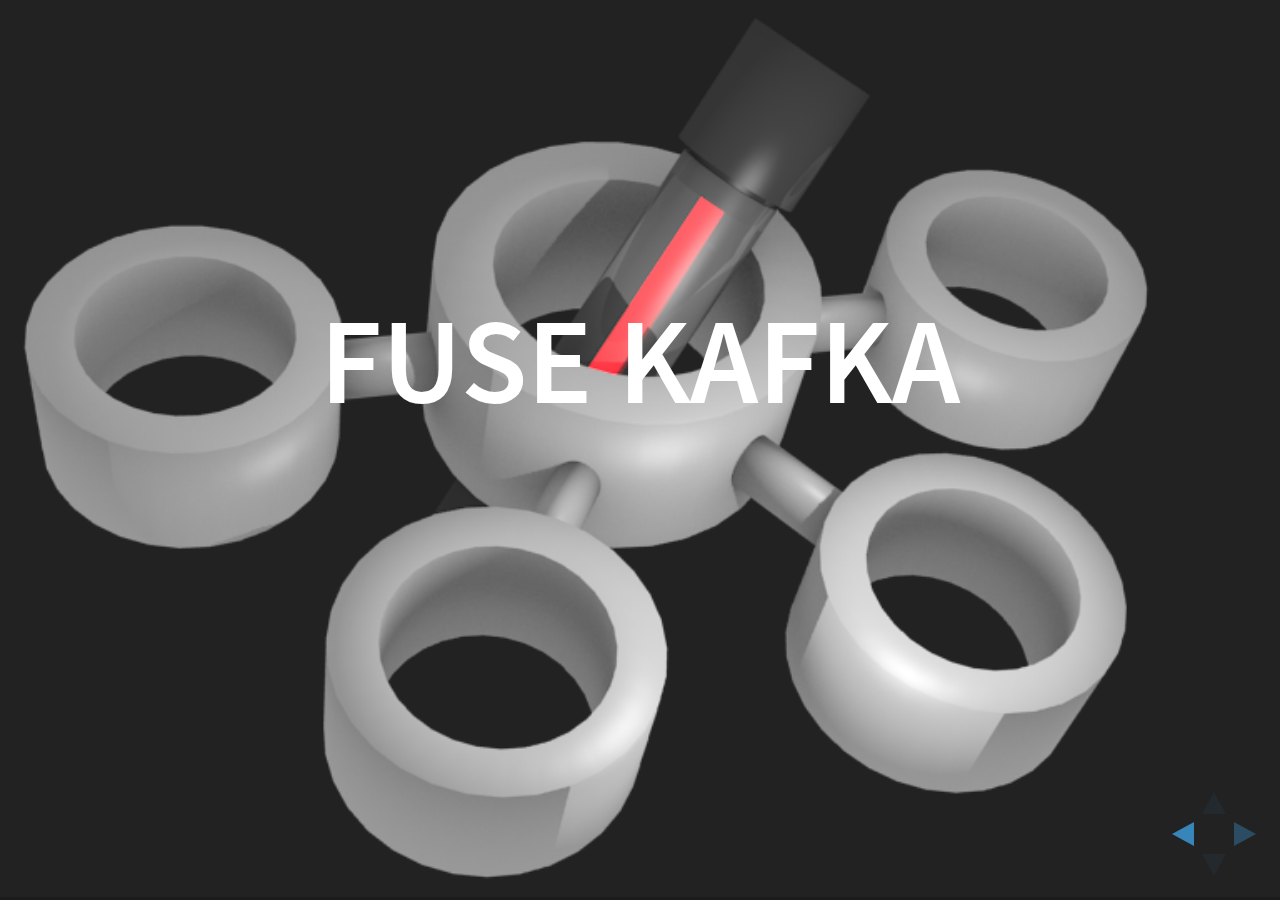
==== index.html @ 5600f244 "fixing stuf" ====
<!doctype html>
<html lang="en">
	<head>
		<meta charset="utf-8">
		<title>fuse_kafka</title>
		<link rel="stylesheet"
        href="css/reveal.css">
        <link rel="stylesheet" id="theme"
        href="css/theme/black.css">
        <link rel="stylesheet"
        href="lib/css/zenburn.css">
        <script>
var link = document.createElement( 'link' );
link.rel = 'stylesheet';
link.type = 'text/css';
link.href = window.location.search.match( /print-pdf/gi ) ? 'css/print/pdf.css' : 'css/print/paper.css';
document.getElementsByTagName( 'head' )[0].appendChild( link );
        </script>
        <style>
.snapshot {
}
.rounded {
    border-radius: 50px;
}
#xml_delimiter {
    color: blue;
}
#xml_name {
    color: orange;
}
#xml_parameter {
    color: green;
}
#xml_value {
    color: red;
}
.noborder {
    border: 0;
}
.lined_paper {
    background-color: #ffffff; 
    color: #444444;
    background-image: 
    linear-gradient(90deg, transparent 79px, #abced4 79px, #abced4 81px, transparent 81px),
    linear-gradient(#eee .1em, transparent .1em);
    background-size: 100% 1.2em;
}
        </style>
	</head>
	<body>
		<div class="reveal">
			<div class="slides">
                <section data-background=fuse_kafka_logo.png>
                    <h1>Fuse Kafka</h1>
                    <div class=fragment>
                        <p>a logging agent</p>
                    </div>
                </section>
                <section>
                    <h2>Goal</h2>
                    <ul>
                        <li>centralize file based logs to kafka</li>
                        <li>logging system agnostic</li>
                    </ul>
                </section>
                <section>
                    <h2>FUSE</h2>
                    <iframe data-src=fuse.html#/driver_process
                        height=500 width=1200></iframe>
                </section>
                <section>
                    <h2>librdkafka</h2>
                    <br/>Gitter:<br/>
                    <a href=https://gitter.im/edenhill/librdkafka>
                        <img src=gitter_large.png height=300 width=1200 style=border:0;/>
                    </a>
                    <br/>
                    <a href=https://github.com/edenhill/librdkafka>Github</a>, <a href=https://github.com/edenhill/librdkafka/pull/269>Example of issue</a>
                </section>
                <section>
                    <h2>fabricate.py</h2>
                    <table>
                        <tr><td width=62%>
<pre><code data-trim>
#!/bin/env python
from fabricate import *
src = ['program', 'util']
def build():
  compile() and link()
def compile():
  for source in src:
    run('gcc', '-c', source+'.c')
def link():
  objects = [s+'.o' for s in src]
  run('gcc', '-o', 'program', objects)
def clean():
  autoclean()
main()
</code data-trim></pre>
</td><td>
    program.c<br/>
<pre><code data-trim>
int main()
{
  return util();
}
</code data-trim></pre>
    util.c<br/>
<pre><code data-trim>
int util()
{
  return 0;
}
</code data-trim></pre>
</td></tr>
<tr><td width=62%>
<pre><code data-trim>
➜ ./build.py
gcc -c program.c
gcc -c util.c
gcc -o program program.o util.o
</code data-trim></pre>
</td><td>
<pre><code data-trim>
➜ ./build.py clean
deleting program
deleting util.o
deleting program.o
deleting .deps
</code data-trim></pre>
</td></tr>
</table>
                </section>
                <section>
                    <h2>fuse_kafka.py (config parsing)</h2>
<pre><code data-trim>
variable=["value"] 
list=["a", "b", "c"]
hash={"key1": "val1", "key2": "val2"}
</code></pre>
becomes
<pre><code data-trim>
--variable value --list a b c --hash key1 value1 key2 value2
</code></pre>
                </section>
                <section>
                    <h2>fuse_kafka.py (init)</h2>
                    start fuse_kafka binary with parsed configuration
<pre><code data-trim>
➜  service fuse_kafka start
starting fuse_kafka on /tmp/fuse-kafka-test
➜  service fuse_kafka status
listening on /tmp/fuse-kafka-test
service is running
➜  service fuse_kafka stop  
fuse_kafka stoped
➜  service fuse_kafka restart
fuse_kafka stoped
starting fuse_kafka on /tmp/fuse-kafka-test
</code data-trim></pre>
                </section>
                <section data-transition="none">
                    <h2>fuse_kafka.py (reload)</h2>
                    <div style="text-align:left; line-height: 40px;height: 90%;">
                    fuse_kafka<br/>
                    │<br/>
                    ├─────────────── fuse_kafka /tmp/a <img src=spinner.gif style="border:0; width: 10px"><br/>
                    │<br/>
                    └─────────────── fuse_kafka /tmp/b <img src=spinner.gif style="border:0; width: 10px"><br/>
                    </div>
                </section>
                <section data-transition="none">
                    <h2>fuse_kafka.py (reload)</h2>
                    <div style="text-align:left; line-height: 40px; height: 90%;">
                    fuse_kafka<br/>
                    │<br/>
                    ├─────────────── fuse_kafka /tmp/a <br/>
                    │<br/>
                    └─────────────── <s>fuse_kafka /tmp/b</s><br/>
                    </div>
                </section>
                <section data-transition="none">
                    <h2>fuse_kafka.py (reload)</h2>
                    <div style="text-align:left; line-height: 40px; height: 90%;">
                    fuse_kafka<br/>
                    │<br/>
                    ├─────────────── fuse_kafka /tmp/a<br/>
                    │<br/>
                    ├─────────────── <s>fuse_kafka /tmp/b</s><br/>
                    │<br/>
                    └─────────────── fuse_kafka /tmp/c<br/>
                    </div>
                </section>
                <section>
                    <h2>zookeeper.c</h2>
<img src=zookeeper.c.svg style="border: 0;" width=50%/>
<pre><code data-trim>
➜ ./zookeeper-shell.sh $zookeeper_address
-> ls /brokers/ids
[0, 1]
-> get /brokers/ids/0
{"host":"42.42.42.42","port":9092, [...]}
</code data-trim></pre>
                </section>
<section>
                    <h2>server_list.c</h2>
<img src=TCP_leak.png width=50%/>
<pre><code data-trim>
+        if (brokers[0] != '\0' && k->rk != NULL &&
+                server_list_add_once(&(k->broker_list), brokers))
         {
             rd_kafka_brokers_add(k->rk, brokers);
</code data-trim></pre>
</section>
                <section>
                    <h2>output.c</h2>
                        1. initializes librdkafka producer<br/>
                        2. <br/> <img src=should_write_to_kafka.svg style="border: 0;" width=60%/><br/>
                        3. writes event: <pre><code data-trim>
{"path": "/tmp/fuse-kafka-test/blah", "pid": 0, "uid": 0,
 "gid": 0, "@message": "dGVzdAoA",
 "@timestamp": "2015-06-08T15:17:08.000+0000",
 "user": "root", "group": "root", "command": "dGVzdAoA",
 "@version": "0.1.5",
 "@fields": {"hostname": "test"}, "@tags": ["test"]}
                        </code data-trim></pre>
                </section>
                <section>
                    <h2>dynamic_configuration.c</h2>
                    <img src=reload.svg style="border: 0;" width=80%/>
<pre><code data-trim>
➜ cat /var/run/fuse_kafka.args 
--zookeepers 127.0.0.1:2181 --directories /tmp/fuse-kafka-test \
--topic logs --tags test --quota 500000 \
--input inotify --fields hostname test
</code data-trim></pre>
                </section>
                <section>
                    <h2>plugins/input</h2>
                    <img src=plugin.svg style="border: 0;" width=80%/><br/>
                    entry point:<br/>
<pre><code data-trim>
int input_setup(int argc, char** argv, void* conf)
</code data-trim></pre>
                    should call:<br/>
<pre><code data-trim>
void output_write(const char *path, const char *buf,
        size_t size, off_t offset)
</code data-trim></pre>
                </section>
                <section>
                    <h2>overlay.c</h2>
                    <img src=overlay.svg style="border: 0;" width=80%/><br/>
                    <table>
                        <tr>
                            <td>pros</td>
                            <td>cons</td>
                        </tr>
                        <tr>
                            <td>
                                <ul>
                                    <li>can disable write</li>
                                    <li>get writing process info</li>
                                </ul>
                            </td>
                            <td>
                                <ul>
                                    <li>VFS overhead: computing, 6 commutations</li>
                                    <li>must be absolutely stable</li>
                                    <li>lose FD on restart</li>
                                    <li>fork(): duplication or IPC</li>
                                </ul>
                            </td>
                        </tr>
                    </table>
                </section>
                <section>
                    <h2>inotify.c</h2>
                    <img src=inotify.svg style="border: 0;" width=80%/><br/>
                    <table>
                        <tr>
                            <td>pros</td>
                            <td>cons</td>
                        </tr>
                        <tr>
                            <td>
                                <ul>
                                    <li>low coupling</li>
                                    <li>do not limit FS access, only read</li>
                                    <li>can “slurp” events at once</li>
                                </ul>
                            </td>
                            <td>
                                <ul>
                                    <li>file read necessary</li>
                                    <li>no random/over writes but not necessary</li>
                                    <li>no disabling write but cleanup could be triggered</li>
                                </ul>
                            </td>
                        </tr>
                    </table>
                </section>
                <section>
                    <h2>write_tests.rb</h2>
<pre><code data-trim>
➜ ./build.py write_tests # run write_tests.rb with overlay and inotify
</code data-trim></pre>
<pre><code data-trim>
["a", "w", "w+", "a", "a+"].each do |mode|
    [true, false].each do |flush|
        write_files += [write_file + @n.to_s]
        File.open(write_files.last, mode) do |f|
            100.times do
                f.write "#{@n} "
                @n += 1
                f.flush if flush
            end
        end
    end
end
# generate a report file
</code data-trim></pre>
<pre><code data-trim>
➜ pr -m -t /tmp/write_tests.overlay /tmp/write_tests.inotify|head -1
duration: 3.369285642               duration: 3.104738855
</code data-trim></pre>
                </section>
                <section>
                    <h2>inotify and audit.log</h2>
<pre><code data-trim>
➜ cd /path/to/kafka/logs/logs-1
➜ echo $[$(strings *00000.log|wc -l)/3]
26205
➜ echo $[$(strings *00000.log|grep audit.log|wc -l)/3]
24753
➜ strings *00000.log|grep audit.log|\
    grep $(base64 <(echo fuse_kafka)|sed 's/...$//')|wc -l
19225
➜ grep audit.*log /etc/audit/audit.rules 
## Audit the audit logs.
-w /var/log/audit/ -k auditlog
</code data-trim></pre>
                    <a href=http://people.redhat.com/sgrubb/audit/>auditd</a> log system usage (FS access, cmds via kernel hooks)
<img src=auditd.svg width=700 style=border:0;/>
                </section>
                <section>
                    <h2>test.c and plugins/*/*_test.c</h2>
minunit
<pre><code data-trim>
#define mu_assert(message, test) \
    do { if (!(test)) return message; } while (0)
#define mu_run_test(test) do { char *message = test(); tests_run++; \
    if (message) return message; } while (0)
extern int tests_run;
</code data-trim></pre>
code coverage gcov and lcov (100% line)
                </section>
                <section>
                    <h2>fuse_kafka_test.py</h2>
                    <ul>
                        <li>using unittest library</li>
                        <li>tox to test multiple versions, based on virtualenv</li>
                    </ul>
                    <h3>tox.ini</h3>
<pre><code data-trim>
[tox]
skipsdist=True
envlist = py26,py27,py33,py34
[testenv]
commands=python src/fuse_kafka_test.py
</code data-trim></pre>
                </section>
                <section>
                    
                    <table>
                        <tr>
                            <th>
                                runs on
                            </th>
                            <th style="text-align: center;">
<h2>.travis.yml (CI)</h2>
                            </th>

                            <th>
                                outputs to
                            </th>
                        </tr>
                        <tr>
                            <td>
                                <br/>
                                <a href=https://travis-ci.org/yazgoo/fuse_kafka>
                                    <img src=travis_ci.png width=100% style="border: 0;"/>
                                </a>
                                <a href=https://app.shippable.com/projects/549439afd46935d5fbc0a9cf/builds/latest>
                                    <img src=shippable2.png width=100% style="border: 0;"/>
                                </a>
                            </td>
                            <td width=60%  style="padding: 0;">
                                <pre><code data-trim>
➜ # install prerequisites
➜ ./build.py # compile the project
➜ ./build.py test # unit tests
➜ tox # check multiple pythons
➜ sudo ./build.py install # 
➜ coveralls # => send coverage
➜ ./build.py doc 
➜ # commit doc to gh-pages branch
➜ # => container to 
➜ # gitter webhook
                                </code data-trim></pre>
                            </td>
                            <td style="padding: 0;">

                                <a href=https://coveralls.io/r/yazgoo/fuse_kafka>
                                    <img src=coverall.png width=100% style="border: 0;"/>
                                </a>
                                <a href=https://registry.hub.docker.com/u/yazgoo/fuse_kafka>
                                    <img src=dockerhub.svg width=100% style="border: 0;"/>
                                </a>
                                <a href=http://yazgoo.github.io/fuse_kafka/html/>
                                    <img src=github.gif width=40% style="border: 0;">
                                </a>
                                <a href=https://gitter.im/yazgoo/fuse_kafka?utm_source=badge&utm_medium=badge&utm_campaign=pr-badge&utm_content=badge>
                                    <img src=gitter.png width=80% style="border: 0;">
                                </a>
                            </td>
                        </tr>
                    </table>
                </section>
                <section>
                    <h2>mininet</h2>
                    is a network emulator
                    <div style="border:3px solid white;border-radius:15px;">
                        Based on
                        <ul>
                            <li>
                            linux network namespaces, processes have separate:
                            <ul>
                                <li>network interfaces</li>
                                <li>routing tables</li>
                                <li>ARP tables</li>
                            </ul>
                            </li>
                            <li>Openflow for virtual switches</li>
                            <li>virtual ethernet (veth)</li>
                        </ul>
                    </div>
                    <div style="margin: 10px; border:6px solid #555555;border-radius:15px; border-top: 0; border-bottom: 0;">
                        not a process namespace, chroot, jail, virtualization, specific FS</br>
                        up to 4096 virtual hosts!
                    <div>
                </section>
                <section>
                    <img src=mininet.svg style=border-radius:15px;/>
                    <ol>
                        <li>basic: write, retrive</li>
                        <li>shutting down {kafka,zk}: rebounce, write, retrieve</li>
                        <li>cutting kafka: write, h1 down, !retrieve, h1 up, retrieve</li>
                        <li>cutting zk: write, h2 down, retrieve - fk, cons already init</li>
                        <li>cutting kafka periodically: h1 down, h1 up, write, consume</li>
                    </ol>
                </section>
                <section>
                    Bench:
                    <iframe data-src=http://htmlpreview.github.io/?https://raw.githubusercontent.com/yazgoo/fuse_kafka/master/benchs/benchmarks.html#5
                        height=650 width=1200></iframe>
                </section>
                <section>
                    <h2>linux packaging (OBS)</h2>
                    <a href=https://build.opensuse.org/project/show/home:yazgoo>
                        <img src=obs.png style=border:0;/>
                    </a>
                    <br/>
                    <iframe
                        src=http://download.opensuse.org/repositories/home:/yazgoo/CentOS-6/x86_64/
                        width=1200
                        height=300
                        ></iframe>
                    <br/>
                    <img src=RHEL.png style=border:0;/>
                    <img src=fedora.png style=border:0;/>
                    <img src=centos.png style=border:0;/>
                </section>
                <section>
                    <div  class=lined_paper style="padding-left: 80px;">
                        <h2 style="color: #444444;">todo</h2>
                        <ul>
                            <li>packaging fuse_kafka (at least for CentOS) without OBS</li>
                            <li>100% branch coverage in C</li>
                            <li>windows equivalent to inotify</li>
                            <li>output plugins</li>
                            <li>logstash compatibility via mruby</li>
                        </ul>
                    </div>
                </section>
                <section>
                    <a href=https://github.com/yazgoo/fuse_kafka/blob/master/README.md>
                        <img src=readme.md.png style="border:0;"/>
                    </a>
                </section>
                <section data-background=>
                    <h2>Thanks</h2>
                    <img src=https://pbs.twimg.com/media/ByVHvqHIcAIvQqi.png:large style=border:0;/>
                    <a href=https://github.com/yazgoo>https://github.com/yazgoo</a>
                </section>
			</div>
		</div>
        <script src="js/head.min.js">
        </script>
		<script src="js/reveal.js">
        </script>
		<script>
Reveal.initialize({
controls: true,
loop: true,
transition: 'convex',
margin: 0,
dependencies: [
        { src: 'plugin/highlight/highlight.js', async: true, callback:
        function() { hljs.initHighlightingOnLoad(); } },
        { src: 'plugin/image_zoom/image_zoom.js', async: true }],
});
        </script>
	</body>
</html>
---- css/reveal.css ----
/*!
 * reveal.js
 * http://lab.hakim.se/reveal-js
 * MIT licensed
 *
 * Copyright (C) 2015 Hakim El Hattab, http://hakim.se
 */
/*********************************************
 * RESET STYLES
 *********************************************/
html, body, .reveal div, .reveal span, .reveal applet, .reveal object, .reveal iframe, .reveal h1, .reveal h2, .reveal h3, .reveal h4, .reveal h5, .reveal h6, .reveal p, .reveal blockquote, .reveal pre, .reveal a, .reveal abbr, .reveal acronym, .reveal address, .reveal big, .reveal cite, .reveal code, .reveal del, .reveal dfn, .reveal em, .reveal img, .reveal ins, .reveal kbd, .reveal q, .reveal s, .reveal samp, .reveal small, .reveal strike, .reveal strong, .reveal sub, .reveal sup, .reveal tt, .reveal var, .reveal b, .reveal u, .reveal center, .reveal dl, .reveal dt, .reveal dd, .reveal ol, .reveal ul, .reveal li, .reveal fieldset, .reveal form, .reveal label, .reveal legend, .reveal table, .reveal caption, .reveal tbody, .reveal tfoot, .reveal thead, .reveal tr, .reveal th, .reveal td, .reveal article, .reveal aside, .reveal canvas, .reveal details, .reveal embed, .reveal figure, .reveal figcaption, .reveal footer, .reveal header, .reveal hgroup, .reveal menu, .reveal nav, .reveal output, .reveal ruby, .reveal section, .reveal summary, .reveal time, .reveal mark, .reveal audio, video {
  margin: 0;
  padding: 0;
  border: 0;
  font-size: 100%;
  font: inherit;
  vertical-align: baseline; }

.reveal article, .reveal aside, .reveal details, .reveal figcaption, .reveal figure, .reveal footer, .reveal header, .reveal hgroup, .reveal menu, .reveal nav, .reveal section {
  display: block; }

/*********************************************
 * GLOBAL STYLES
 *********************************************/
html, body {
  width: 100%;
  height: 100%;
  overflow: hidden; }

body {
  position: relative;
  line-height: 1;
  background-color: #fff;
  color: #000; }

::-moz-selection {
  background: #FF5E99;
  color: #fff;
  text-shadow: none; }

::selection {
  background: #FF5E99;
  color: #fff;
  text-shadow: none; }

/*********************************************
 * VIEW FRAGMENTS
 *********************************************/
.reveal .slides section .fragment {
  opacity: 0;
  visibility: hidden;
  -webkit-transition: all 0.2s ease;
          transition: all 0.2s ease; }
  .reveal .slides section .fragment.visible {
    opacity: 1;
    visibility: visible; }

.reveal .slides section .fragment.grow {
  opacity: 1;
  visibility: visible; }
  .reveal .slides section .fragment.grow.visible {
    -webkit-transform: scale(1.3);
        -ms-transform: scale(1.3);
            transform: scale(1.3); }

.reveal .slides section .fragment.shrink {
  opacity: 1;
  visibility: visible; }
  .reveal .slides section .fragment.shrink.visible {
    -webkit-transform: scale(0.7);
        -ms-transform: scale(0.7);
            transform: scale(0.7); }

.reveal .slides section .fragment.zoom-in {
  -webkit-transform: scale(0.1);
      -ms-transform: scale(0.1);
          transform: scale(0.1); }
  .reveal .slides section .fragment.zoom-in.visible {
    -webkit-transform: scale(1);
        -ms-transform: scale(1);
            transform: scale(1); }

.reveal .slides section .fragment.roll-in {
  -webkit-transform: rotateX(90deg);
          transform: rotateX(90deg); }
  .reveal .slides section .fragment.roll-in.visible {
    -webkit-transform: rotateX(0);
            transform: rotateX(0); }

.reveal .slides section .fragment.fade-out {
  opacity: 1;
  visibility: visible; }
  .reveal .slides section .fragment.fade-out.visible {
    opacity: 0;
    visibility: hidden; }

.reveal .slides section .fragment.semi-fade-out {
  opacity: 1;
  visibility: visible; }
  .reveal .slides section .fragment.semi-fade-out.visible {
    opacity: 0.5;
    visibility: visible; }

.reveal .slides section .fragment.strike {
  opacity: 1; }
  .reveal .slides section .fragment.strike.visible {
    text-decoration: line-through; }

.reveal .slides section .fragment.current-visible {
  opacity: 0;
  visibility: hidden; }
  .reveal .slides section .fragment.current-visible.current-fragment {
    opacity: 1;
    visibility: visible; }

.reveal .slides section .fragment.highlight-red, .reveal .slides section .fragment.highlight-current-red, .reveal .slides section .fragment.highlight-green, .reveal .slides section .fragment.highlight-current-green, .reveal .slides section .fragment.highlight-blue, .reveal .slides section .fragment.highlight-current-blue {
  opacity: 1;
  visibility: visible; }

.reveal .slides section .fragment.highlight-red.visible {
  color: #ff2c2d; }

.reveal .slides section .fragment.highlight-green.visible {
  color: #17ff2e; }

.reveal .slides section .fragment.highlight-blue.visible {
  color: #1b91ff; }

.reveal .slides section .fragment.highlight-current-red.current-fragment {
  color: #ff2c2d; }

.reveal .slides section .fragment.highlight-current-green.current-fragment {
  color: #17ff2e; }

.reveal .slides section .fragment.highlight-current-blue.current-fragment {
  color: #1b91ff; }

/*********************************************
 * DEFAULT ELEMENT STYLES
 *********************************************/
/* Fixes issue in Chrome where italic fonts did not appear when printing to PDF */
.reveal:after {
  content: '';
  font-style: italic; }

.reveal iframe {
  z-index: 1; }

/** Prevents layering issues in certain browser/transition combinations */
.reveal a {
  position: relative; }

.reveal .stretch {
  max-width: none;
  max-height: none; }

.reveal pre.stretch code {
  height: 100%;
  max-height: 100%;
  -moz-box-sizing: border-box;
       box-sizing: border-box; }

/*********************************************
 * CONTROLS
 *********************************************/
.reveal .controls {
  display: none;
  position: fixed;
  width: 110px;
  height: 110px;
  z-index: 30;
  right: 10px;
  bottom: 10px;
  -webkit-user-select: none; }

.reveal .controls div {
  position: absolute;
  opacity: 0.05;
  width: 0;
  height: 0;
  border: 12px solid transparent;
  -webkit-transform: scale(0.9999);
      -ms-transform: scale(0.9999);
          transform: scale(0.9999);
  -webkit-transition: all 0.2s ease;
          transition: all 0.2s ease;
  -webkit-tap-highlight-color: rgba(0, 0, 0, 0); }

.reveal .controls div.enabled {
  opacity: 0.7;
  cursor: pointer; }

.reveal .controls div.enabled:active {
  margin-top: 1px; }

.reveal .controls div.navigate-left {
  top: 42px;
  border-right-width: 22px;
  border-right-color: #000; }

.reveal .controls div.navigate-left.fragmented {
  opacity: 0.3; }

.reveal .controls div.navigate-right {
  left: 74px;
  top: 42px;
  border-left-width: 22px;
  border-left-color: #000; }

.reveal .controls div.navigate-right.fragmented {
  opacity: 0.3; }

.reveal .controls div.navigate-up {
  left: 42px;
  border-bottom-width: 22px;
  border-bottom-color: #000; }

.reveal .controls div.navigate-up.fragmented {
  opacity: 0.3; }

.reveal .controls div.navigate-down {
  left: 42px;
  top: 74px;
  border-top-width: 22px;
  border-top-color: #000; }

.reveal .controls div.navigate-down.fragmented {
  opacity: 0.3; }

/*********************************************
 * PROGRESS BAR
 *********************************************/
.reveal .progress {
  position: fixed;
  display: none;
  height: 3px;
  width: 100%;
  bottom: 0;
  left: 0;
  z-index: 10;
  background-color: rgba(0, 0, 0, 0.2); }

.reveal .progress:after {
  content: '';
  display: block;
  position: absolute;
  height: 20px;
  width: 100%;
  top: -20px; }

.reveal .progress span {
  display: block;
  height: 100%;
  width: 0px;
  background-color: #000;
  -webkit-transition: width 800ms cubic-bezier(0.26, 0.86, 0.44, 0.985);
          transition: width 800ms cubic-bezier(0.26, 0.86, 0.44, 0.985); }

/*********************************************
 * SLIDE NUMBER
 *********************************************/
.reveal .slide-number {
  position: fixed;
  display: block;
  right: 15px;
  bottom: 15px;
  opacity: 0.5;
  z-index: 31;
  font-size: 12px; }

/*********************************************
 * SLIDES
 *********************************************/
.reveal {
  position: relative;
  width: 100%;
  height: 100%;
  -ms-touch-action: none;
      touch-action: none; }

.reveal .slides {
  position: absolute;
  width: 100%;
  height: 100%;
  top: 0;
  right: 0;
  bottom: 0;
  left: 0;
  margin: auto;
  overflow: visible;
  z-index: 1;
  text-align: center;
  -webkit-perspective: 600px;
          perspective: 600px;
  -webkit-perspective-origin: 50% 40%;
          perspective-origin: 50% 40%; }

.reveal .slides > section {
  -ms-perspective: 600px; }

.reveal .slides > section, .reveal .slides > section > section {
  display: none;
  position: absolute;
  width: 100%;
  padding: 20px 0px;
  z-index: 10;
  -webkit-transform-style: preserve-3d;
          transform-style: preserve-3d;
  -webkit-transition: -webkit-transform-origin 800ms cubic-bezier(0.26, 0.86, 0.44, 0.985), -webkit-transform 800ms cubic-bezier(0.26, 0.86, 0.44, 0.985), visibility 800ms cubic-bezier(0.26, 0.86, 0.44, 0.985), opacity 800ms cubic-bezier(0.26, 0.86, 0.44, 0.985);
          transition: -ms-transform-origin 800ms cubic-bezier(0.26, 0.86, 0.44, 0.985), transform 800ms cubic-bezier(0.26, 0.86, 0.44, 0.985), visibility 800ms cubic-bezier(0.26, 0.86, 0.44, 0.985), opacity 800ms cubic-bezier(0.26, 0.86, 0.44, 0.985);
          transition: transform-origin 800ms cubic-bezier(0.26, 0.86, 0.44, 0.985), transform 800ms cubic-bezier(0.26, 0.86, 0.44, 0.985), visibility 800ms cubic-bezier(0.26, 0.86, 0.44, 0.985), opacity 800ms cubic-bezier(0.26, 0.86, 0.44, 0.985); }

/* Global transition speed settings */
.reveal[data-transition-speed="fast"] .slides section {
  -webkit-transition-duration: 400ms;
          transition-duration: 400ms; }

.reveal[data-transition-speed="slow"] .slides section {
  -webkit-transition-duration: 1200ms;
          transition-duration: 1200ms; }

/* Slide-specific transition speed overrides */
.reveal .slides section[data-transition-speed="fast"] {
  -webkit-transition-duration: 400ms;
          transition-duration: 400ms; }

.reveal .slides section[data-transition-speed="slow"] {
  -webkit-transition-duration: 1200ms;
          transition-duration: 1200ms; }

.reveal .slides > section.stack {
  padding-top: 0;
  padding-bottom: 0; }

.reveal .slides > section.present, .reveal .slides > section > section.present {
  display: block;
  z-index: 11;
  opacity: 1; }

.reveal.center, .reveal.center .slides, .reveal.center .slides section {
  min-height: 0 !important; }

/* Don't allow interaction with invisible slides */
.reveal .slides > section.future, .reveal .slides > section > section.future, .reveal .slides > section.past, .reveal .slides > section > section.past {
  pointer-events: none; }

.reveal.overview .slides > section, .reveal.overview .slides > section > section {
  pointer-events: auto; }

.reveal .slides > section.past, .reveal .slides > section.future, .reveal .slides > section > section.past, .reveal .slides > section > section.future {
  opacity: 0; }

/*********************************************
 * SLIDE TRANSITION
 * Aliased 'linear' for backwards compatibility
 *********************************************/
.reveal.slide section, .reveal.linear section {
  -webkit-backface-visibility: hidden;
          backface-visibility: hidden; }

.reveal .slides > section[data-transition=slide].past, .reveal.slide .slides > section:not([data-transition]).past, .reveal .slides > section[data-transition=linear].past, .reveal.linear .slides > section:not([data-transition]).past {
  -webkit-transform: translate(-150%, 0);
      -ms-transform: translate(-150%, 0);
          transform: translate(-150%, 0); }

.reveal .slides > section[data-transition=slide].future, .reveal.slide .slides > section:not([data-transition]).future, .reveal .slides > section[data-transition=linear].future, .reveal.linear .slides > section:not([data-transition]).future {
  -webkit-transform: translate(150%, 0);
      -ms-transform: translate(150%, 0);
          transform: translate(150%, 0); }

.reveal .slides > section > section[data-transition=slide].past, .reveal.slide .slides > section > section:not([data-transition]).past, .reveal .slides > section > section[data-transition=linear].past, .reveal.linear .slides > section > section:not([data-transition]).past {
  -webkit-transform: translate(0, -150%);
      -ms-transform: translate(0, -150%);
          transform: translate(0, -150%); }

.reveal .slides > section > section[data-transition=slide].future, .reveal.slide .slides > section > section:not([data-transition]).future, .reveal .slides > section > section[data-transition=linear].future, .reveal.linear .slides > section > section:not([data-transition]).future {
  -webkit-transform: translate(0, 150%);
      -ms-transform: translate(0, 150%);
          transform: translate(0, 150%); }

/*********************************************
 * CONVEX TRANSITION
 * Aliased 'default' for backwards compatibility
 *********************************************/
.reveal .slides > section[data-transition=default].past, .reveal.default .slides > section:not([data-transition]).past, .reveal .slides > section[data-transition=convex].past, .reveal.convex .slides > section:not([data-transition]).past {
  -webkit-transform: translate3d(-100%, 0, 0) rotateY(-90deg) translate3d(-100%, 0, 0);
          transform: translate3d(-100%, 0, 0) rotateY(-90deg) translate3d(-100%, 0, 0); }

.reveal .slides > section[data-transition=default].future, .reveal.default .slides > section:not([data-transition]).future, .reveal .slides > section[data-transition=convex].future, .reveal.convex .slides > section:not([data-transition]).future {
  -webkit-transform: translate3d(100%, 0, 0) rotateY(90deg) translate3d(100%, 0, 0);
          transform: translate3d(100%, 0, 0) rotateY(90deg) translate3d(100%, 0, 0); }

.reveal .slides > section > section[data-transition=default].past, .reveal.default .slides > section > section:not([data-transition]).past, .reveal .slides > section > section[data-transition=convex].past, .reveal.convex .slides > section > section:not([data-transition]).past {
  -webkit-transform: translate3d(0, -300px, 0) rotateX(70deg) translate3d(0, -300px, 0);
          transform: translate3d(0, -300px, 0) rotateX(70deg) translate3d(0, -300px, 0); }

.reveal .slides > section > section[data-transition=default].future, .reveal.default .slides > section > section:not([data-transition]).future, .reveal .slides > section > section[data-transition=convex].future, .reveal.convex .slides > section > section:not([data-transition]).future {
  -webkit-transform: translate3d(0, 300px, 0) rotateX(-70deg) translate3d(0, 300px, 0);
          transform: translate3d(0, 300px, 0) rotateX(-70deg) translate3d(0, 300px, 0); }

/*********************************************
 * CONCAVE TRANSITION
 *********************************************/
.reveal .slides > section[data-transition=concave].past, .reveal.concave .slides > section:not([data-transition]).past {
  -webkit-transform: translate3d(-100%, 0, 0) rotateY(90deg) translate3d(-100%, 0, 0);
          transform: translate3d(-100%, 0, 0) rotateY(90deg) translate3d(-100%, 0, 0); }

.reveal .slides > section[data-transition=concave].future, .reveal.concave .slides > section:not([data-transition]).future {
  -webkit-transform: translate3d(100%, 0, 0) rotateY(-90deg) translate3d(100%, 0, 0);
          transform: translate3d(100%, 0, 0) rotateY(-90deg) translate3d(100%, 0, 0); }

.reveal .slides > section > section[data-transition=concave].past, .reveal.concave .slides > section > section:not([data-transition]).past {
  -webkit-transform: translate3d(0, -80%, 0) rotateX(-70deg) translate3d(0, -80%, 0);
          transform: translate3d(0, -80%, 0) rotateX(-70deg) translate3d(0, -80%, 0); }

.reveal .slides > section > section[data-transition=concave].future, .reveal.concave .slides > section > section:not([data-transition]).future {
  -webkit-transform: translate3d(0, 80%, 0) rotateX(70deg) translate3d(0, 80%, 0);
          transform: translate3d(0, 80%, 0) rotateX(70deg) translate3d(0, 80%, 0); }

/*********************************************
 * ZOOM TRANSITION
 *********************************************/
.reveal .slides > section[data-transition=zoom], .reveal.zoom .slides > section:not([data-transition]) {
  -webkit-transition-timing-function: ease;
          transition-timing-function: ease; }

.reveal .slides > section[data-transition=zoom].past, .reveal.zoom .slides > section:not([data-transition]).past {
  visibility: hidden;
  -webkit-transform: scale(16);
      -ms-transform: scale(16);
          transform: scale(16); }

.reveal .slides > section[data-transition=zoom].future, .reveal.zoom .slides > section:not([data-transition]).future {
  visibility: hidden;
  -webkit-transform: scale(0.2);
      -ms-transform: scale(0.2);
          transform: scale(0.2); }

.reveal .slides > section > section[data-transition=zoom].past, .reveal.zoom .slides > section > section:not([data-transition]).past {
  -webkit-transform: translate(0, -150%);
      -ms-transform: translate(0, -150%);
          transform: translate(0, -150%); }

.reveal .slides > section > section[data-transition=zoom].future, .reveal.zoom .slides > section > section:not([data-transition]).future {
  -webkit-transform: translate(0, 150%);
      -ms-transform: translate(0, 150%);
          transform: translate(0, 150%); }

/*********************************************
 * CUBE TRANSITION
 *********************************************/
.reveal.cube .slides {
  -webkit-perspective: 1300px;
          perspective: 1300px; }

.reveal.cube .slides section {
  padding: 30px;
  min-height: 700px;
  -webkit-backface-visibility: hidden;
          backface-visibility: hidden;
  -moz-box-sizing: border-box;
       box-sizing: border-box; }

.reveal.center.cube .slides section {
  min-height: 0; }

.reveal.cube .slides section:not(.stack):before {
  content: '';
  position: absolute;
  display: block;
  width: 100%;
  height: 100%;
  left: 0;
  top: 0;
  background: rgba(0, 0, 0, 0.1);
  border-radius: 4px;
  -webkit-transform: translateZ(-20px);
          transform: translateZ(-20px); }

.reveal.cube .slides section:not(.stack):after {
  content: '';
  position: absolute;
  display: block;
  width: 90%;
  height: 30px;
  left: 5%;
  bottom: 0;
  background: none;
  z-index: 1;
  border-radius: 4px;
  box-shadow: 0px 95px 25px rgba(0, 0, 0, 0.2);
  -webkit-transform: translateZ(-90px) rotateX(65deg);
          transform: translateZ(-90px) rotateX(65deg); }

.reveal.cube .slides > section.stack {
  padding: 0;
  background: none; }

.reveal.cube .slides > section.past {
  -webkit-transform-origin: 100% 0%;
      -ms-transform-origin: 100% 0%;
          transform-origin: 100% 0%;
  -webkit-transform: translate3d(-100%, 0, 0) rotateY(-90deg);
          transform: translate3d(-100%, 0, 0) rotateY(-90deg); }

.reveal.cube .slides > section.future {
  -webkit-transform-origin: 0% 0%;
      -ms-transform-origin: 0% 0%;
          transform-origin: 0% 0%;
  -webkit-transform: translate3d(100%, 0, 0) rotateY(90deg);
          transform: translate3d(100%, 0, 0) rotateY(90deg); }

.reveal.cube .slides > section > section.past {
  -webkit-transform-origin: 0% 100%;
      -ms-transform-origin: 0% 100%;
          transform-origin: 0% 100%;
  -webkit-transform: translate3d(0, -100%, 0) rotateX(90deg);
          transform: translate3d(0, -100%, 0) rotateX(90deg); }

.reveal.cube .slides > section > section.future {
  -webkit-transform-origin: 0% 0%;
      -ms-transform-origin: 0% 0%;
          transform-origin: 0% 0%;
  -webkit-transform: translate3d(0, 100%, 0) rotateX(-90deg);
          transform: translate3d(0, 100%, 0) rotateX(-90deg); }

/*********************************************
 * PAGE TRANSITION
 *********************************************/
.reveal.page .slides {
  -webkit-perspective-origin: 0% 50%;
          perspective-origin: 0% 50%;
  -webkit-perspective: 3000px;
          perspective: 3000px; }

.reveal.page .slides section {
  padding: 30px;
  min-height: 700px;
  -moz-box-sizing: border-box;
       box-sizing: border-box; }

.reveal.page .slides section.past {
  z-index: 12; }

.reveal.page .slides section:not(.stack):before {
  content: '';
  position: absolute;
  display: block;
  width: 100%;
  height: 100%;
  left: 0;
  top: 0;
  background: rgba(0, 0, 0, 0.1);
  -webkit-transform: translateZ(-20px);
          transform: translateZ(-20px); }

.reveal.page .slides section:not(.stack):after {
  content: '';
  position: absolute;
  display: block;
  width: 90%;
  height: 30px;
  left: 5%;
  bottom: 0;
  background: none;
  z-index: 1;
  border-radius: 4px;
  box-shadow: 0px 95px 25px rgba(0, 0, 0, 0.2);
  -webkit-transform: translateZ(-90px) rotateX(65deg); }

.reveal.page .slides > section.stack {
  padding: 0;
  background: none; }

.reveal.page .slides > section.past {
  -webkit-transform-origin: 0% 0%;
      -ms-transform-origin: 0% 0%;
          transform-origin: 0% 0%;
  -webkit-transform: translate3d(-40%, 0, 0) rotateY(-80deg);
          transform: translate3d(-40%, 0, 0) rotateY(-80deg); }

.reveal.page .slides > section.future {
  -webkit-transform-origin: 100% 0%;
      -ms-transform-origin: 100% 0%;
          transform-origin: 100% 0%;
  -webkit-transform: translate3d(0, 0, 0);
          transform: translate3d(0, 0, 0); }

.reveal.page .slides > section > section.past {
  -webkit-transform-origin: 0% 0%;
      -ms-transform-origin: 0% 0%;
          transform-origin: 0% 0%;
  -webkit-transform: translate3d(0, -40%, 0) rotateX(80deg);
          transform: translate3d(0, -40%, 0) rotateX(80deg); }

.reveal.page .slides > section > section.future {
  -webkit-transform-origin: 0% 100%;
      -ms-transform-origin: 0% 100%;
          transform-origin: 0% 100%;
  -webkit-transform: translate3d(0, 0, 0);
          transform: translate3d(0, 0, 0); }

/*********************************************
 * FADE TRANSITION
 *********************************************/
.reveal .slides section[data-transition=fade], .reveal.fade .slides section:not([data-transition]), .reveal.fade .slides > section > section:not([data-transition]) {
  -webkit-transform: none;
      -ms-transform: none;
          transform: none;
  -webkit-transition: opacity 0.5s;
          transition: opacity 0.5s; }

.reveal.fade.overview .slides section, .reveal.fade.overview .slides > section > section {
  -webkit-transition: none;
          transition: none; }

/*********************************************
 * NO TRANSITION
 *********************************************/
.reveal .slides section[data-transition=none], .reveal.none .slides section:not([data-transition]) {
  -webkit-transform: none;
      -ms-transform: none;
          transform: none;
  -webkit-transition: none;
          transition: none; }

/*********************************************
 * OVERVIEW
 *********************************************/
.reveal.overview .slides {
  -webkit-perspective-origin: 50% 50%;
          perspective-origin: 50% 50%;
  -webkit-perspective: 700px;
          perspective: 700px; }

.reveal.overview .slides section {
  height: 700px;
  overflow: hidden;
  opacity: 1 !important;
  visibility: visible !important;
  cursor: pointer;
  background: rgba(0, 0, 0, 0.1);
  -moz-box-sizing: border-box;
       box-sizing: border-box; }

.reveal.overview .slides section, .reveal.overview-deactivating .slides section {
  -webkit-transition: none !important;
          transition: none !important; }

.reveal.overview .slides section .fragment {
  opacity: 1; }

.reveal.overview .slides section:after, .reveal.overview .slides section:before {
  display: none !important; }

.reveal.overview .slides section > section {
  opacity: 1;
  cursor: pointer; }

.reveal.overview .slides section:hover {
  background: rgba(0, 0, 0, 0.3); }

.reveal.overview .slides section.present {
  background: rgba(0, 0, 0, 0.3); }

.reveal.overview .slides > section.stack {
  padding: 0;
  top: 0 !important;
  background: none;
  overflow: visible; }

/*********************************************
 * PAUSED MODE
 *********************************************/
.reveal .pause-overlay {
  position: absolute;
  top: 0;
  left: 0;
  width: 100%;
  height: 100%;
  background: black;
  visibility: hidden;
  opacity: 0;
  z-index: 100;
  -webkit-transition: all 1s ease;
          transition: all 1s ease; }

.reveal.paused .pause-overlay {
  visibility: visible;
  opacity: 1; }

/*********************************************
 * FALLBACK
 *********************************************/
.no-transforms {
  overflow-y: auto; }

.no-transforms .reveal .slides {
  position: relative;
  width: 80%;
  height: auto !important;
  top: 0;
  left: 50%;
  margin: 0;
  text-align: center; }

.no-transforms .reveal .controls, .no-transforms .reveal .progress {
  display: none !important; }

.no-transforms .reveal .slides section {
  display: block !important;
  opacity: 1 !important;
  position: relative !important;
  height: auto;
  min-height: 0;
  top: 0;
  left: -50%;
  margin: 70px 0;
  -webkit-transform: none;
      -ms-transform: none;
          transform: none; }

.no-transforms .reveal .slides section section {
  left: 0; }

.reveal .no-transition, .reveal .no-transition * {
  -webkit-transition: none !important;
          transition: none !important; }

/*********************************************
 * PER-SLIDE BACKGROUNDS
 *********************************************/
.reveal > .backgrounds {
  position: absolute;
  width: 100%;
  height: 100%;
  top: 0;
  left: 0;
  -webkit-perspective: 600px;
          perspective: 600px; }

.reveal .slide-background {
  display: none;
  position: absolute;
  width: 100%;
  height: 100%;
  opacity: 0;
  visibility: hidden;
  background-color: rgba(0, 0, 0, 0);
  background-position: 50% 50%;
  background-repeat: no-repeat;
  background-size: cover;
  -webkit-transition: all 800ms cubic-bezier(0.26, 0.86, 0.44, 0.985);
          transition: all 800ms cubic-bezier(0.26, 0.86, 0.44, 0.985); }

.reveal .slide-background.stack {
  display: block; }

.reveal .slide-background.present {
  opacity: 1;
  visibility: visible; }

.print-pdf .reveal .slide-background {
  opacity: 1 !important;
  visibility: visible !important; }

/* Video backgrounds */
.reveal .slide-background video {
  position: absolute;
  width: 100%;
  height: 100%;
  max-width: none;
  max-height: none;
  top: 0;
  left: 0; }

/* Immediate transition style */
.reveal[data-background-transition=none] > .backgrounds .slide-background, .reveal > .backgrounds .slide-background[data-background-transition=none] {
  -webkit-transition: none;
          transition: none; }

/* Slide */
.reveal[data-background-transition=slide] > .backgrounds .slide-background, .reveal > .backgrounds .slide-background[data-background-transition=slide] {
  opacity: 1;
  -webkit-backface-visibility: hidden;
          backface-visibility: hidden; }

.reveal[data-background-transition=slide] > .backgrounds .slide-background.past, .reveal > .backgrounds .slide-background.past[data-background-transition=slide] {
  -webkit-transform: translate(-100%, 0);
      -ms-transform: translate(-100%, 0);
          transform: translate(-100%, 0); }

.reveal[data-background-transition=slide] > .backgrounds .slide-background.future, .reveal > .backgrounds .slide-background.future[data-background-transition=slide] {
  -webkit-transform: translate(100%, 0);
      -ms-transform: translate(100%, 0);
          transform: translate(100%, 0); }

.reveal[data-background-transition=slide] > .backgrounds .slide-background > .slide-background.past, .reveal > .backgrounds .slide-background > .slide-background.past[data-background-transition=slide] {
  -webkit-transform: translate(0, -100%);
      -ms-transform: translate(0, -100%);
          transform: translate(0, -100%); }

.reveal[data-background-transition=slide] > .backgrounds .slide-background > .slide-background.future, .reveal > .backgrounds .slide-background > .slide-background.future[data-background-transition=slide] {
  -webkit-transform: translate(0, 100%);
      -ms-transform: translate(0, 100%);
          transform: translate(0, 100%); }

/* Convex */
.reveal[data-background-transition=convex] > .backgrounds .slide-background.past, .reveal > .backgrounds .slide-background.past[data-background-transition=convex] {
  opacity: 0;
  -webkit-transform: translate3d(-100%, 0, 0) rotateY(-90deg) translate3d(-100%, 0, 0);
          transform: translate3d(-100%, 0, 0) rotateY(-90deg) translate3d(-100%, 0, 0); }

.reveal[data-background-transition=convex] > .backgrounds .slide-background.future, .reveal > .backgrounds .slide-background.future[data-background-transition=convex] {
  opacity: 0;
  -webkit-transform: translate3d(100%, 0, 0) rotateY(90deg) translate3d(100%, 0, 0);
          transform: translate3d(100%, 0, 0) rotateY(90deg) translate3d(100%, 0, 0); }

.reveal[data-background-transition=convex] > .backgrounds .slide-background > .slide-background.past, .reveal > .backgrounds .slide-background > .slide-background.past[data-background-transition=convex] {
  opacity: 0;
  -webkit-transform: translate3d(0, -100%, 0) rotateX(90deg) translate3d(0, -100%, 0);
          transform: translate3d(0, -100%, 0) rotateX(90deg) translate3d(0, -100%, 0); }

.reveal[data-background-transition=convex] > .backgrounds .slide-background > .slide-background.future, .reveal > .backgrounds .slide-background > .slide-background.future[data-background-transition=convex] {
  opacity: 0;
  -webkit-transform: translate3d(0, 100%, 0) rotateX(-90deg) translate3d(0, 100%, 0);
          transform: translate3d(0, 100%, 0) rotateX(-90deg) translate3d(0, 100%, 0); }

/* Concave */
.reveal[data-background-transition=concave] > .backgrounds .slide-background.past, .reveal > .backgrounds .slide-background.past[data-background-transition=concave] {
  opacity: 0;
  -webkit-transform: translate3d(-100%, 0, 0) rotateY(90deg) translate3d(-100%, 0, 0);
          transform: translate3d(-100%, 0, 0) rotateY(90deg) translate3d(-100%, 0, 0); }

.reveal[data-background-transition=concave] > .backgrounds .slide-background.future, .reveal > .backgrounds .slide-background.future[data-background-transition=concave] {
  opacity: 0;
  -webkit-transform: translate3d(100%, 0, 0) rotateY(-90deg) translate3d(100%, 0, 0);
          transform: translate3d(100%, 0, 0) rotateY(-90deg) translate3d(100%, 0, 0); }

.reveal[data-background-transition=concave] > .backgrounds .slide-background > .slide-background.past, .reveal > .backgrounds .slide-background > .slide-background.past[data-background-transition=concave] {
  opacity: 0;
  -webkit-transform: translate3d(0, -100%, 0) rotateX(-90deg) translate3d(0, -100%, 0);
          transform: translate3d(0, -100%, 0) rotateX(-90deg) translate3d(0, -100%, 0); }

.reveal[data-background-transition=concave] > .backgrounds .slide-background > .slide-background.future, .reveal > .backgrounds .slide-background > .slide-background.future[data-background-transition=concave] {
  opacity: 0;
  -webkit-transform: translate3d(0, 100%, 0) rotateX(90deg) translate3d(0, 100%, 0);
          transform: translate3d(0, 100%, 0) rotateX(90deg) translate3d(0, 100%, 0); }

/* Zoom */
.reveal[data-background-transition=zoom] > .backgrounds .slide-background, .reveal > .backgrounds .slide-background[data-background-transition=zoom] {
  -webkit-transition-timing-function: ease;
          transition-timing-function: ease; }

.reveal[data-background-transition=zoom] > .backgrounds .slide-background.past, .reveal > .backgrounds .slide-background.past[data-background-transition=zoom] {
  opacity: 0;
  visibility: hidden;
  -webkit-transform: scale(16);
      -ms-transform: scale(16);
          transform: scale(16); }

.reveal[data-background-transition=zoom] > .backgrounds .slide-background.future, .reveal > .backgrounds .slide-background.future[data-background-transition=zoom] {
  opacity: 0;
  visibility: hidden;
  -webkit-transform: scale(0.2);
      -ms-transform: scale(0.2);
          transform: scale(0.2); }

.reveal[data-background-transition=zoom] > .backgrounds .slide-background > .slide-background.past, .reveal > .backgrounds .slide-background > .slide-background.past[data-background-transition=zoom] {
  opacity: 0;
  visibility: hidden;
  -webkit-transform: scale(16);
      -ms-transform: scale(16);
          transform: scale(16); }

.reveal[data-background-transition=zoom] > .backgrounds .slide-background > .slide-background.future, .reveal > .backgrounds .slide-background > .slide-background.future[data-background-transition=zoom] {
  opacity: 0;
  visibility: hidden;
  -webkit-transform: scale(0.2);
      -ms-transform: scale(0.2);
          transform: scale(0.2); }

/* Global transition speed settings */
.reveal[data-transition-speed="fast"] > .backgrounds .slide-background {
  -webkit-transition-duration: 400ms;
          transition-duration: 400ms; }

.reveal[data-transition-speed="slow"] > .backgrounds .slide-background {
  -webkit-transition-duration: 1200ms;
          transition-duration: 1200ms; }

/*********************************************
 * RTL SUPPORT
 *********************************************/
.reveal.rtl .slides, .reveal.rtl .slides h1, .reveal.rtl .slides h2, .reveal.rtl .slides h3, .reveal.rtl .slides h4, .reveal.rtl .slides h5, .reveal.rtl .slides h6 {
  direction: rtl;
  font-family: sans-serif; }

.reveal.rtl pre, .reveal.rtl code {
  direction: ltr; }

.reveal.rtl ol, .reveal.rtl ul {
  text-align: right; }

.reveal.rtl .progress span {
  float: right; }

/*********************************************
 * PARALLAX BACKGROUND
 *********************************************/
.reveal.has-parallax-background .backgrounds {
  -webkit-transition: all 0.8s ease;
          transition: all 0.8s ease; }

/* Global transition speed settings */
.reveal.has-parallax-background[data-transition-speed="fast"] .backgrounds {
  -webkit-transition-duration: 400ms;
          transition-duration: 400ms; }

.reveal.has-parallax-background[data-transition-speed="slow"] .backgrounds {
  -webkit-transition-duration: 1200ms;
          transition-duration: 1200ms; }

/*********************************************
 * LINK PREVIEW OVERLAY
 *********************************************/
.reveal .overlay {
  position: absolute;
  top: 0;
  left: 0;
  width: 100%;
  height: 100%;
  z-index: 1000;
  background: rgba(0, 0, 0, 0.9);
  opacity: 0;
  visibility: hidden;
  -webkit-transition: all 0.3s ease;
          transition: all 0.3s ease; }

.reveal .overlay.visible {
  opacity: 1;
  visibility: visible; }

.reveal .overlay .spinner {
  position: absolute;
  display: block;
  top: 50%;
  left: 50%;
  width: 32px;
  height: 32px;
  margin: -16px 0 0 -16px;
  z-index: 10;
  background-image: url([data-uri]%2F%2F%2F6%2Bvr8nJybW1tcDAwOjo6Nvb26ioqKOjo7Ozs%2FLy8vz8%2FAAAAAAAAAAAACH%2FC05FVFNDQVBFMi4wAwEAAAAh%2FhpDcmVhdGVkIHdpdGggYWpheGxvYWQuaW5mbwAh%[base64]%2FV%2FnmOM82XiHRLYKhKP1oZmADdEAAAh%2BQQJCgAAACwAAAAAIAAgAAAE6hDISWlZpOrNp1lGNRSdRpDUolIGw5RUYhhHukqFu8DsrEyqnWThGvAmhVlteBvojpTDDBUEIFwMFBRAmBkSgOrBFZogCASwBDEY%2FCZSg7GSE0gSCjQBMVG023xWBhklAnoEdhQEfyNqMIcKjhRsjEdnezB%2BA4k8gTwJhFuiW4dokXiloUepBAp5qaKpp6%2BHo7aWW54wl7obvEe0kRuoplCGepwSx2jJvqHEmGt6whJpGpfJCHmOoNHKaHx61WiSR92E4lbFoq%2BB6QDtuetcaBPnW6%2BO7wDHpIiK9SaVK5GgV543tzjgGcghAgAh%[base64]%2B%2BG%2Bw48edZPK%2BM6hLJpQg484enXIdQFSS1u6UhksENEQAAIfkECQoAAAAsAAAAACAAIAAABOcQyEmpGKLqzWcZRVUQnZYg1aBSh2GUVEIQ2aQOE%2BG%2BcD4ntpWkZQj1JIiZIogDFFyHI0UxQwFugMSOFIPJftfVAEoZLBbcLEFhlQiqGp1Vd140AUklUN3eCA51C1EWMzMCezCBBmkxVIVHBWd3HHl9JQOIJSdSnJ0TDKChCwUJjoWMPaGqDKannasMo6WnM562R5YluZRwur0wpgqZE7NKUm%2BFNRPIhjBJxKZteWuIBMN4zRMIVIhffcgojwCF117i4nlLnY5ztRLsnOk%2BaV%2BoJY7V7m76PdkS4trKcdg0Zc0tTcKkRAAAIfkECQoAAAAsAAAAACAAIAAABO4QyEkpKqjqzScpRaVkXZWQEximw1BSCUEIlDohrft6cpKCk5xid5MNJTaAIkekKGQkWyKHkvhKsR7ARmitkAYDYRIbUQRQjWBwJRzChi9CRlBcY1UN4g0%[base64]%[base64]%2BE71SRQeyqUToLA7VxF0JDyIQh%2FMVVPMt1ECZlfcjZJ9mIKoaTl1MRIl5o4CUKXOwmyrCInCKqcWtvadL2SYhyASyNDJ0uIiRMDjI0Fd30%2FiI2UA5GSS5UDj2l6NoqgOgN4gksEBgYFf0FDqKgHnyZ9OX8HrgYHdHpcHQULXAS2qKpENRg7eAMLC7kTBaixUYFkKAzWAAnLC7FLVxLWDBLKCwaKTULgEwbLA4hJtOkSBNqITT3xEgfLpBtzE%2FjiuL04RGEBgwWhShRgQExHBAAh%2BQQJCgAAACwAAAAAIAAgAAAE7xDISWlSqerNpyJKhWRdlSAVoVLCWk6JKlAqAavhO9UkUHsqlE6CwO1cRdCQ8iEIfzFVTzLdRAmZX3I2SfZiCqGk5dTESJeaOAlClzsJsqwiJwiqnFrb2nS9kmIcgEsjQydLiIlHehhpejaIjzh9eomSjZR%[base64]%2BE71SRQeyqUToLA7VxF0JDyIQh%[base64]%2BE71SRQeyqUToLA7VxF0JDyIQh%2FMVVPMt1ECZlfcjZJ9mIKoaTl1MRIl5o4CUKXOwmyrCInCKqcWtvadL2SYhyASyNDJ0uIiUd6GAULDJCRiXo1CpGXDJOUjY%2BYip9DhToJA4RBLwMLCwVDfRgbBAaqqoZ1XBMHswsHtxtFaH1iqaoGNgAIxRpbFAgfPQSqpbgGBqUD1wBXeCYp1AYZ19JJOYgH1KwA4UBvQwXUBxPqVD9L3sbp2BNk2xvvFPJd%2BMFCN6HAAIKgNggY0KtEBAAh%[base64]%2BvsYMDAzZQPC9VCNkDWUhGkuE5PxJNwiUK4UfLzOlD4WvzAHaoG9nxPi5d%2BjYUqfAhhykOFwJWiAAAIfkECQoAAAAsAAAAACAAIAAABPAQyElpUqnqzaciSoVkXVUMFaFSwlpOCcMYlErAavhOMnNLNo8KsZsMZItJEIDIFSkLGQoQTNhIsFehRww2CQLKF0tYGKYSg%2BygsZIuNqJksKgbfgIGepNo2cIUB3V1B3IvNiBYNQaDSTtfhhx0CwVPI0UJe0%2Bbm4g5VgcGoqOcnjmjqDSdnhgEoamcsZuXO1aWQy8KAwOAuTYYGwi7w5h%2BKr0SJ8MFihpNbx%2B4Erq7BYBuzsdiH1jCAzoSfl0rVirNbRXlBBlLX%2BBP0XJLAPGzTkAuAOqb0WT5AH7OcdCm5B8TgRwSRKIHQtaLCwg1RAAAOwAAAAAAAAAAAA%3D%3D);
  visibility: visible;
  opacity: 0.6;
  -webkit-transition: all 0.3s ease;
          transition: all 0.3s ease; }

.reveal .overlay header {
  position: absolute;
  left: 0;
  top: 0;
  width: 100%;
  height: 40px;
  z-index: 2;
  border-bottom: 1px solid #222; }

.reveal .overlay header a {
  display: inline-block;
  width: 40px;
  height: 40px;
  padding: 0 10px;
  float: right;
  opacity: 0.6;
  -moz-box-sizing: border-box;
       box-sizing: border-box; }

.reveal .overlay header a:hover {
  opacity: 1; }

.reveal .overlay header a .icon {
  display: inline-block;
  width: 20px;
  height: 20px;
  background-position: 50% 50%;
  background-size: 100%;
  background-repeat: no-repeat; }

.reveal .overlay header a.close .icon {
  background-image: url([data-uri]); }

.reveal .overlay header a.external .icon {
  background-image: url([data-uri]); }

.reveal .overlay .viewport {
  position: absolute;
  top: 40px;
  right: 0;
  bottom: 0;
  left: 0; }

.reveal .overlay.overlay-preview .viewport iframe {
  width: 100%;
  height: 100%;
  max-width: 100%;
  max-height: 100%;
  border: 0;
  opacity: 0;
  visibility: hidden;
  -webkit-transition: all 0.3s ease;
          transition: all 0.3s ease; }

.reveal .overlay.overlay-preview.loaded .viewport iframe {
  opacity: 1;
  visibility: visible; }

.reveal .overlay.overlay-preview.loaded .spinner {
  opacity: 0;
  visibility: hidden;
  -webkit-transform: scale(0.2);
      -ms-transform: scale(0.2);
          transform: scale(0.2); }

.reveal .overlay.overlay-help .viewport {
  overflow: auto;
  color: #fff; }

.reveal .overlay.overlay-help .viewport .viewport-inner {
  width: 600px;
  margin: 0 auto;
  padding: 60px;
  text-align: center;
  letter-spacing: normal; }

.reveal .overlay.overlay-help .viewport .viewport-inner .title {
  font-size: 20px; }

.reveal .overlay.overlay-help .viewport .viewport-inner table {
  border: 1px solid #fff;
  border-collapse: collapse;
  font-size: 14px; }

.reveal .overlay.overlay-help .viewport .viewport-inner table th, .reveal .overlay.overlay-help .viewport .viewport-inner table td {
  width: 200px;
  padding: 10px;
  border: 1px solid #fff;
  vertical-align: middle; }

.reveal .overlay.overlay-help .viewport .viewport-inner table th {
  padding-top: 20px;
  padding-bottom: 20px; }

/*********************************************
 * PLAYBACK COMPONENT
 *********************************************/
.reveal .playback {
  position: fixed;
  left: 15px;
  bottom: 15px;
  z-index: 30;
  cursor: pointer;
  -webkit-transition: all 400ms ease;
          transition: all 400ms ease; }

.reveal.overview .playback {
  opacity: 0;
  visibility: hidden; }

/*********************************************
 * ROLLING LINKS
 *********************************************/
.reveal .roll {
  display: inline-block;
  line-height: 1.2;
  overflow: hidden;
  vertical-align: top;
  -webkit-perspective: 400px;
          perspective: 400px;
  -webkit-perspective-origin: 50% 50%;
          perspective-origin: 50% 50%; }

.reveal .roll:hover {
  background: none;
  text-shadow: none; }

.reveal .roll span {
  display: block;
  position: relative;
  padding: 0 2px;
  pointer-events: none;
  -webkit-transition: all 400ms ease;
          transition: all 400ms ease;
  -webkit-transform-origin: 50% 0%;
      -ms-transform-origin: 50% 0%;
          transform-origin: 50% 0%;
  -webkit-transform-style: preserve-3d;
          transform-style: preserve-3d;
  -webkit-backface-visibility: hidden;
          backface-visibility: hidden; }

.reveal .roll:hover span {
  background: rgba(0, 0, 0, 0.5);
  -webkit-transform: translate3d(0px, 0px, -45px) rotateX(90deg);
          transform: translate3d(0px, 0px, -45px) rotateX(90deg); }

.reveal .roll span:after {
  content: attr(data-title);
  display: block;
  position: absolute;
  left: 0;
  top: 0;
  padding: 0 2px;
  -webkit-backface-visibility: hidden;
          backface-visibility: hidden;
  -webkit-transform-origin: 50% 0%;
      -ms-transform-origin: 50% 0%;
          transform-origin: 50% 0%;
  -webkit-transform: translate3d(0px, 110%, 0px) rotateX(-90deg);
          transform: translate3d(0px, 110%, 0px) rotateX(-90deg); }

/*********************************************
 * SPEAKER NOTES
 *********************************************/
.reveal aside.notes {
  display: none; }

/*********************************************
 * ZOOM PLUGIN
 *********************************************/
.zoomed .reveal *, .zoomed .reveal *:before, .zoomed .reveal *:after {
  -webkit-backface-visibility: visible !important;
          backface-visibility: visible !important; }

.zoomed .reveal .progress, .zoomed .reveal .controls {
  opacity: 0; }

.zoomed .reveal .roll span {
  background: none; }

.zoomed .reveal .roll span:after {
  visibility: hidden; }
---- css/theme/black.css ----
@import url(../../lib/font/source-sans-pro/source-sans-pro.css);
/**
 * Black theme for reveal.js. This is the opposite of the 'white' theme.
 *
 * Copyright (C) 2015 Hakim El Hattab, http://hakim.se
 */
section.has-light-background, section.has-light-background h1, section.has-light-background h2, section.has-light-background h3, section.has-light-background h4, section.has-light-background h5, section.has-light-background h6 {
  color: #222; }

/*********************************************
 * GLOBAL STYLES
 *********************************************/
body {
  background: #222;
  background-color: #222; }

.reveal {
  font-family: 'Source Sans Pro', Helvetica, sans-serif;
  font-size: 38px;
  font-weight: normal;
  color: #fff; }

::selection {
  color: #fff;
  background: #bee4fd;
  text-shadow: none; }

.reveal .slides > section, .reveal .slides > section > section {
  line-height: 1.3;
  font-weight: inherit; }

/*********************************************
 * HEADERS
 *********************************************/
.reveal h1, .reveal h2, .reveal h3, .reveal h4, .reveal h5, .reveal h6 {
  margin: 0 0 20px 0;
  color: #fff;
  font-family: 'Source Sans Pro', Helvetica, sans-serif;
  font-weight: 600;
  line-height: 1.2;
  letter-spacing: normal;
  text-transform: uppercase;
  text-shadow: none;
  word-wrap: break-word; }

.reveal h1 {
  font-size: 2.5em; }

.reveal h2 {
  font-size: 1.6em; }

.reveal h3 {
  font-size: 1.3em; }

.reveal h4 {
  font-size: 1em; }

.reveal h1 {
  text-shadow: none; }

/*********************************************
 * OTHER
 *********************************************/
.reveal p {
  margin: 20px 0;
  line-height: 1.3; }

/* Ensure certain elements are never larger than the slide itself */
.reveal img, .reveal video, .reveal iframe {
  max-width: 95%;
  max-height: 95%; }

.reveal strong, .reveal b {
  font-weight: bold; }

.reveal em {
  font-style: italic; }

.reveal ol, .reveal dl, .reveal ul {
  display: inline-block;
  text-align: left;
  margin: 0 0 0 1em; }

.reveal ol {
  list-style-type: decimal; }

.reveal ul {
  list-style-type: disc; }

.reveal ul ul {
  list-style-type: square; }

.reveal ul ul ul {
  list-style-type: circle; }

.reveal ul ul, .reveal ul ol, .reveal ol ol, .reveal ol ul {
  display: block;
  margin-left: 40px; }

.reveal dt {
  font-weight: bold; }

.reveal dd {
  margin-left: 40px; }

.reveal q, .reveal blockquote {
  quotes: none; }

.reveal blockquote {
  display: block;
  position: relative;
  width: 70%;
  margin: 20px auto;
  padding: 5px;
  font-style: italic;
  background: rgba(255, 255, 255, 0.05);
  box-shadow: 0px 0px 2px rgba(0, 0, 0, 0.2); }

.reveal blockquote p:first-child, .reveal blockquote p:last-child {
  display: inline-block; }

.reveal q {
  font-style: italic; }

.reveal pre {
  display: block;
  position: relative;
  width: 90%;
  margin: 20px auto;
  text-align: left;
  font-size: 0.55em;
  font-family: monospace;
  line-height: 1.2em;
  word-wrap: break-word;
  box-shadow: 0px 0px 6px rgba(0, 0, 0, 0.3); }

.reveal code {
  font-family: monospace; }

.reveal pre code {
  display: block;
  padding: 5px;
  overflow: auto;
  max-height: 400px;
  word-wrap: normal;
  background: #3F3F3F;
  color: #DCDCDC; }

.reveal table {
  margin: auto;
  border-collapse: collapse;
  border-spacing: 0; }

.reveal table th {
  font-weight: bold; }

.reveal table th, .reveal table td {
  text-align: left;
  padding: 0.2em 0.5em 0.2em 0.5em;
  border-bottom: 1px solid; }

.reveal table tr:last-child td {
  border-bottom: none; }

.reveal sup {
  vertical-align: super; }

.reveal sub {
  vertical-align: sub; }

.reveal small {
  display: inline-block;
  font-size: 0.6em;
  line-height: 1.2em;
  vertical-align: top; }

.reveal small * {
  vertical-align: top; }

/*********************************************
 * LINKS
 *********************************************/
.reveal a {
  color: #42affa;
  text-decoration: none;
  -webkit-transition: color 0.15s ease;
  -moz-transition: color 0.15s ease;
  transition: color 0.15s ease; }

.reveal a:hover {
  color: #8dcffc;
  text-shadow: none;
  border: none; }

.reveal .roll span:after {
  color: #fff;
  background: #068ee9; }

/*********************************************
 * IMAGES
 *********************************************/
.reveal section img {
  margin: 15px 0px;
  background: rgba(255, 255, 255, 0.12);
  border: 4px solid #fff;
  box-shadow: 0 0 10px rgba(0, 0, 0, 0.15); }

.reveal a img {
  -webkit-transition: all 0.15s linear;
  -moz-transition: all 0.15s linear;
  transition: all 0.15s linear; }

.reveal a:hover img {
  background: rgba(255, 255, 255, 0.2);
  border-color: #42affa;
  box-shadow: 0 0 20px rgba(0, 0, 0, 0.55); }

/*********************************************
 * NAVIGATION CONTROLS
 *********************************************/
.reveal .controls div.navigate-left, .reveal .controls div.navigate-left.enabled {
  border-right-color: #42affa; }

.reveal .controls div.navigate-right, .reveal .controls div.navigate-right.enabled {
  border-left-color: #42affa; }

.reveal .controls div.navigate-up, .reveal .controls div.navigate-up.enabled {
  border-bottom-color: #42affa; }

.reveal .controls div.navigate-down, .reveal .controls div.navigate-down.enabled {
  border-top-color: #42affa; }

.reveal .controls div.navigate-left.enabled:hover {
  border-right-color: #8dcffc; }

.reveal .controls div.navigate-right.enabled:hover {
  border-left-color: #8dcffc; }

.reveal .controls div.navigate-up.enabled:hover {
  border-bottom-color: #8dcffc; }

.reveal .controls div.navigate-down.enabled:hover {
  border-top-color: #8dcffc; }

/*********************************************
 * PROGRESS BAR
 *********************************************/
.reveal .progress {
  background: rgba(0, 0, 0, 0.2); }

.reveal .progress span {
  background: #42affa;
  -webkit-transition: width 800ms cubic-bezier(0.26, 0.86, 0.44, 0.985);
  -moz-transition: width 800ms cubic-bezier(0.26, 0.86, 0.44, 0.985);
  transition: width 800ms cubic-bezier(0.26, 0.86, 0.44, 0.985); }

/*********************************************
 * SLIDE NUMBER
 *********************************************/
.reveal .slide-number {
  color: #42affa; }
---- lib/css/zenburn.css ----
/*

Zenburn style from voldmar.ru (c) Vladimir Epifanov <voldmar@voldmar.ru>
based on dark.css by Ivan Sagalaev

*/

.hljs {
  display: block; padding: 0.5em;
  background: #3F3F3F;
  color: #DCDCDC;
}

.hljs-keyword,
.hljs-tag,
.css .hljs-class,
.css .hljs-id,
.lisp .hljs-title,
.nginx .hljs-title,
.hljs-request,
.hljs-status,
.clojure .hljs-attribute {
  color: #E3CEAB;
}

.django .hljs-template_tag,
.django .hljs-variable,
.django .hljs-filter .hljs-argument {
  color: #DCDCDC;
}

.hljs-number,
.hljs-date {
  color: #8CD0D3;
}

.dos .hljs-envvar,
.dos .hljs-stream,
.hljs-variable,
.apache .hljs-sqbracket {
  color: #EFDCBC;
}

.dos .hljs-flow,
.diff .hljs-change,
.python .exception,
.python .hljs-built_in,
.hljs-literal,
.tex .hljs-special {
  color: #EFEFAF;
}

.diff .hljs-chunk,
.hljs-subst {
  color: #8F8F8F;
}

.dos .hljs-keyword,
.python .hljs-decorator,
.hljs-title,
.haskell .hljs-type,
.diff .hljs-header,
.ruby .hljs-class .hljs-parent,
.apache .hljs-tag,
.nginx .hljs-built_in,
.tex .hljs-command,
.hljs-prompt {
    color: #efef8f;
}

.dos .hljs-winutils,
.ruby .hljs-symbol,
.ruby .hljs-symbol .hljs-string,
.ruby .hljs-string {
  color: #DCA3A3;
}

.diff .hljs-deletion,
.hljs-string,
.hljs-tag .hljs-value,
.hljs-preprocessor,
.hljs-pragma,
.hljs-built_in,
.sql .hljs-aggregate,
.hljs-javadoc,
.smalltalk .hljs-class,
.smalltalk .hljs-localvars,
.smalltalk .hljs-array,
.css .hljs-rules .hljs-value,
.hljs-attr_selector,
.hljs-pseudo,
.apache .hljs-cbracket,
.tex .hljs-formula,
.coffeescript .hljs-attribute {
  color: #CC9393;
}

.hljs-shebang,
.diff .hljs-addition,
.hljs-comment,
.java .hljs-annotation,
.hljs-template_comment,
.hljs-pi,
.hljs-doctype {
  color: #7F9F7F;
}

.coffeescript .javascript,
.javascript .xml,
.tex .hljs-formula,
.xml .javascript,
.xml .vbscript,
.xml .css,
.xml .hljs-cdata {
  opacity: 0.5;
}
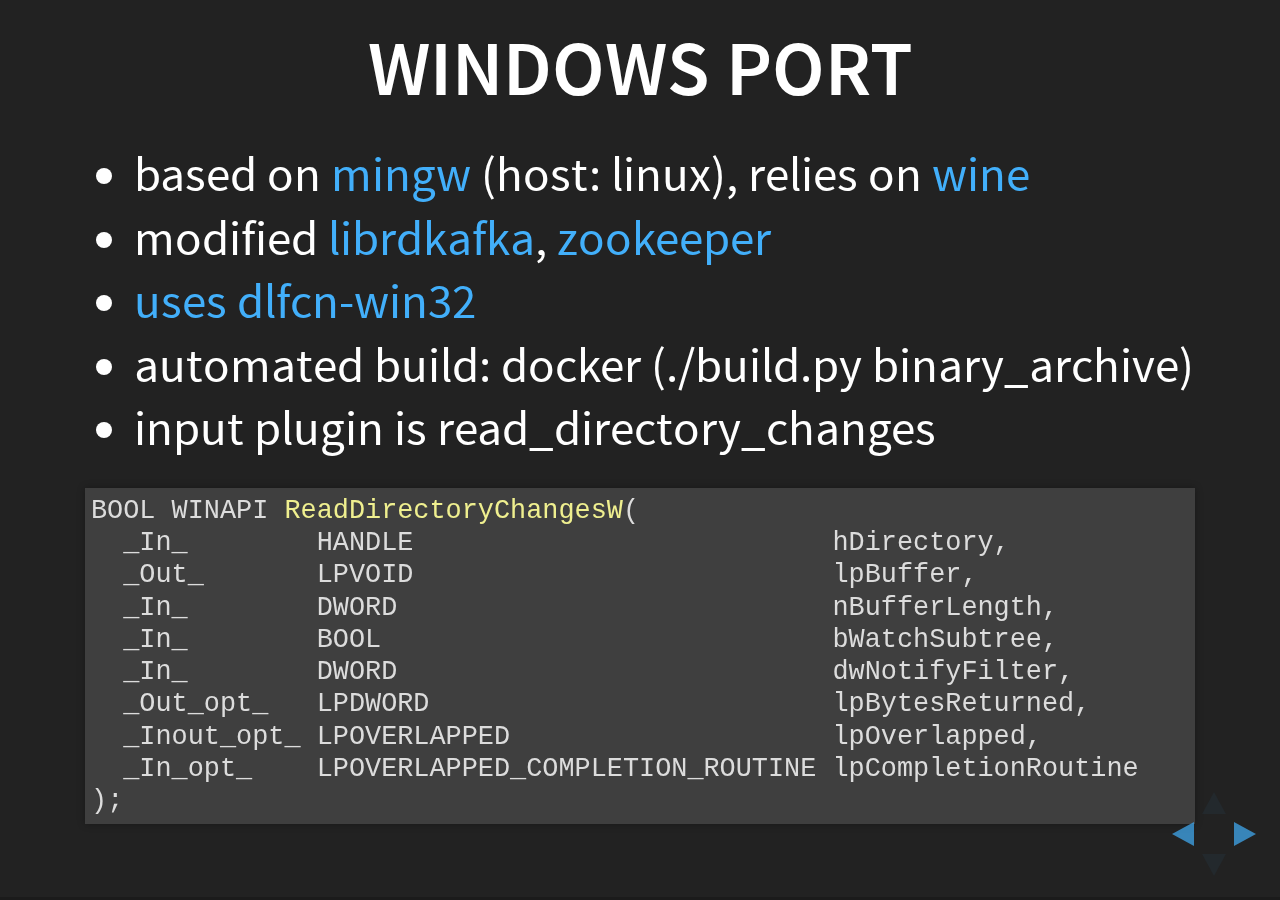
==== commit a782b906: "adding info about windows" ====
--- a/index.html
+++ b/index.html
@@ -50,6 +50,7 @@
 	<body>
 		<div class="reveal">
 			<div class="slides">
+                <!--
                 <section data-background=fuse_kafka_logo.png>
                     <h1>Fuse Kafka</h1>
                     <div class=fragment>
@@ -159,6 +160,28 @@
 starting fuse_kafka on /tmp/fuse-kafka-test
 </code data-trim></pre>
                 </section>
+                <section>
+                    <h2>dynamic_configuration.c</h2>
+                    <img src=reload.svg style="border: 0;" width=80%/>
+<pre><code data-trim>
+➜ cat /var/run/fuse_kafka.args 
+--zookeepers 127.0.0.1:2181 --directories /tmp/fuse-kafka-test \
+--topic logs --tags test --quota 500000 \
+--input inotify --fields hostname test
+</code data-trim></pre>
+                </section>
+                <section>
+                    <h2>fuse_kafka.py (reload)</h2>
+<pre><code data-trim>
+➜ diff /tmp/conf0 /tmp/conf1
+1c1
+< fuse_kafka_directories=["/tmp/a", "/tmp/b"]
+---
+> fuse_kafka_directories=["/tmp/a", "/tmp/c"]
+➜ service fuse_kafka reload
+</code data-trim></pre>
+writes parsed conf to /var/run/fuse_kafka.args
+                </section>
                 <section data-transition="none">
                     <h2>fuse_kafka.py (reload)</h2>
                     <div style="text-align:left; line-height: 40px;height: 90%;">
@@ -202,12 +225,12 @@
 {"host":"42.42.42.42","port":9092, [...]}
 </code data-trim></pre>
                 </section>
-<section>
+                <section>
                     <h2>server_list.c</h2>
-<img src=TCP_leak.png width=50%/>
-<pre><code data-trim>
-+        if (brokers[0] != '\0' && k->rk != NULL &&
-+                server_list_add_once(&(k->broker_list), brokers))
+                    <a href=TCP_leak.png><img src=TCP_leak.png width=50%/></a>
+<pre><code data-trim>
+         if (brokers[0] != '\0' && k->rk != NULL
++                && server_list_add_once(&(k->broker_list), brokers))
          {
              rd_kafka_brokers_add(k->rk, brokers);
 </code data-trim></pre>
@@ -224,16 +247,6 @@
  "@version": "0.1.5",
  "@fields": {"hostname": "test"}, "@tags": ["test"]}
                         </code data-trim></pre>
-                </section>
-                <section>
-                    <h2>dynamic_configuration.c</h2>
-                    <img src=reload.svg style="border: 0;" width=80%/>
-<pre><code data-trim>
-➜ cat /var/run/fuse_kafka.args 
---zookeepers 127.0.0.1:2181 --directories /tmp/fuse-kafka-test \
---topic logs --tags test --quota 500000 \
---input inotify --fields hostname test
-</code data-trim></pre>
                 </section>
                 <section>
                     <h2>plugins/input</h2>
@@ -275,6 +288,12 @@
                     </table>
                 </section>
                 <section>
+                    <h2>Benchmarking overlay</h2>
+                    <a href=http://htmlpreview.github.io/?https://raw.githubusercontent.com/yazgoo/fuse_kafka/master/benchs/benchmarks.html>
+                        <img src=bench.png style=border:0; width=40%/>
+                    </a>
+                </section>
+                <section>
                     <h2>inotify.c</h2>
                     <img src=inotify.svg style="border: 0;" width=80%/><br/>
                     <table>
@@ -286,7 +305,7 @@
                             <td>
                                 <ul>
                                     <li>low coupling</li>
-                                    <li>do not limit FS access, only read</li>
+                                    <li>do not limit FS access, no fork(), only read access required</li>
                                     <li>can “slurp” events at once</li>
                                 </ul>
                             </td>
@@ -329,10 +348,9 @@
                     <h2>inotify and audit.log</h2>
 <pre><code data-trim>
 ➜ cd /path/to/kafka/logs/logs-1
-➜ echo $[$(strings *00000.log|wc -l)/3]
-26205
-➜ echo $[$(strings *00000.log|grep audit.log|wc -l)/3]
-24753
+➜ strings *00000.log|wc -l && strings *00000.log|grep audit.log|wc -l
+78616
+74261
 ➜ strings *00000.log|grep audit.log|\
     grep $(base64 <(echo fuse_kafka)|sed 's/...$//')|wc -l
 19225
@@ -340,8 +358,36 @@
 ## Audit the audit logs.
 -w /var/log/audit/ -k auditlog
 </code data-trim></pre>
-                    <a href=http://people.redhat.com/sgrubb/audit/>auditd</a> log system usage (FS access, cmds via kernel hooks)
-<img src=auditd.svg width=700 style=border:0;/>
+                    <a href=http://people.redhat.com/sgrubb/audit/>auditd</a> logs sensitive syscalls
+<img src=auditd.svg width=500 style=border:0;/>
+<pre><code data-trim>
+➜ auditctl -a exit,always -F path=/var/log/audit.log \
+    -F perm=r -F ppid!=$parent_pid
+</code data-trim></pre>
+                </section>
+                -->
+                <section>
+                    <h2>windows port</h2>
+                    <ul>
+                        <li>based on <a href=http://mingw.org/>mingw</a> (host: linux), relies on <a href=http://winehq.org>wine</a></li>
+                        <li>modified <a href=https://github.com/yazgoo/librdkafka/tree/win32>librdkafka</a>,
+                        <a href=https://github.com/fuse-kafka/zookeeper/tree/mingw>zookeeper<a></li>
+                        <li>uses <a href=https://github.com/dlfcn-win32/dlfcn-win32>dlfcn-win32</a></li>
+                        <li>automated build: docker (./build.py binary_archive)</li>
+                        <li>input plugin is read_directory_changes</li>
+                    </ul>
+<pre><code data-trim>
+BOOL WINAPI ReadDirectoryChangesW(
+  _In_        HANDLE                          hDirectory,
+  _Out_       LPVOID                          lpBuffer,
+  _In_        DWORD                           nBufferLength,
+  _In_        BOOL                            bWatchSubtree,
+  _In_        DWORD                           dwNotifyFilter,
+  _Out_opt_   LPDWORD                         lpBytesReturned,
+  _Inout_opt_ LPOVERLAPPED                    lpOverlapped,
+  _In_opt_    LPOVERLAPPED_COMPLETION_ROUTINE lpCompletionRoutine
+);
+</code data-trim></pre>
                 </section>
                 <section>
                     <h2>test.c and plugins/*/*_test.c</h2>
@@ -461,21 +507,14 @@
                     </ol>
                 </section>
                 <section>
-                    Bench:
-                    <iframe data-src=http://htmlpreview.github.io/?https://raw.githubusercontent.com/yazgoo/fuse_kafka/master/benchs/benchmarks.html#5
-                        height=650 width=1200></iframe>
-                </section>
-                <section>
                     <h2>linux packaging (OBS)</h2>
                     <a href=https://build.opensuse.org/project/show/home:yazgoo>
                         <img src=obs.png style=border:0;/>
                     </a>
                     <br/>
-                    <iframe
-                        src=http://download.opensuse.org/repositories/home:/yazgoo/CentOS-6/x86_64/
-                        width=1200
-                        height=300
-                        ></iframe>
+                    <a href=http://download.opensuse.org/repositories/home:/yazgoo/CentOS-6/x86_64//>
+                        <img src=repo.png />
+                    </a>
                     <br/>
                     <img src=RHEL.png style=border:0;/>
                     <img src=fedora.png style=border:0;/>
@@ -518,7 +557,8 @@
 dependencies: [
         { src: 'plugin/highlight/highlight.js', async: true, callback:
         function() { hljs.initHighlightingOnLoad(); } },
-        { src: 'plugin/image_zoom/image_zoom.js', async: true }],
+        { src: 'plugin/image_zoom/image_zoom.js', async: true }, 
+        { src: 'plugin/remotes/remotes.js', async: true },],
 });
         </script>
 	</body>
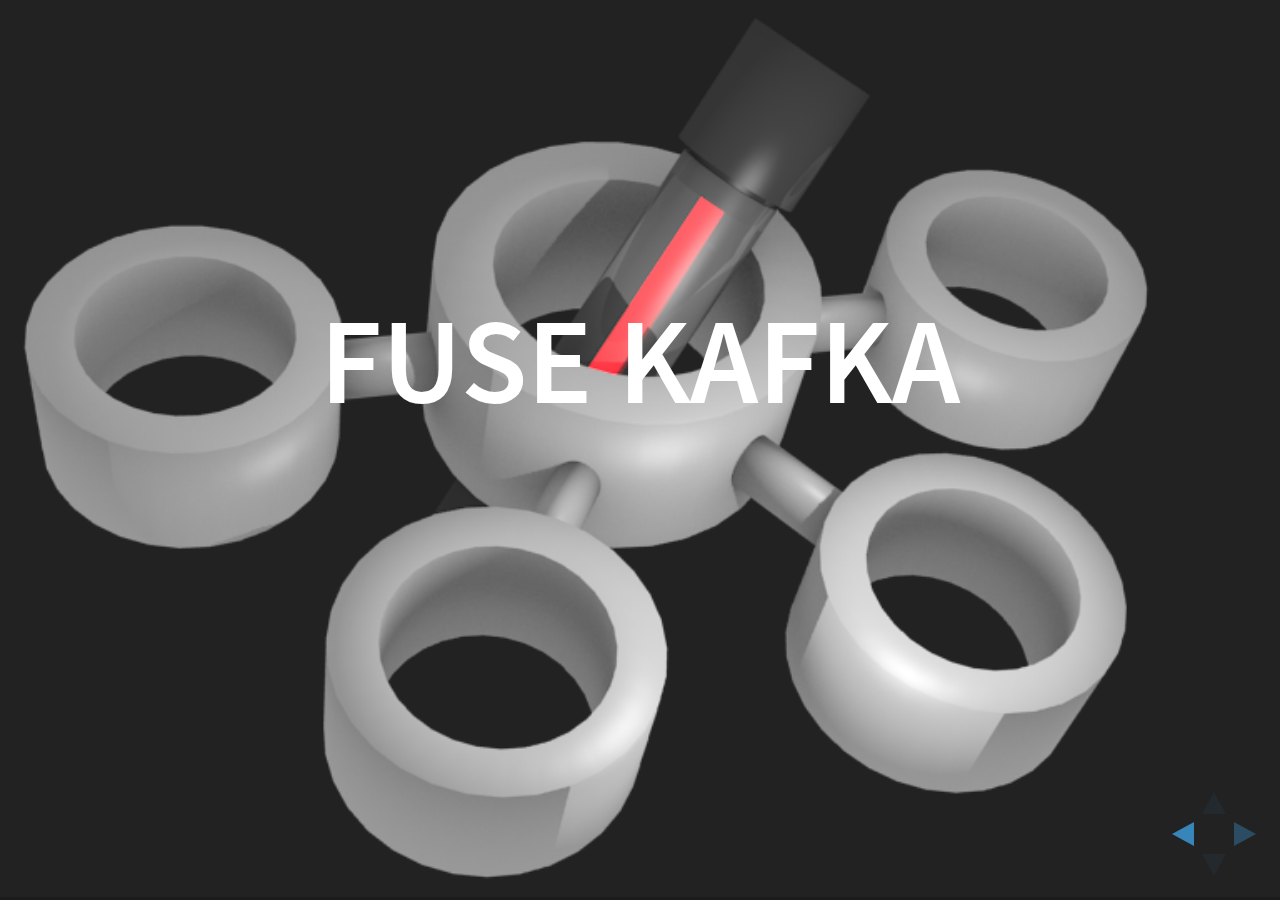
==== commit 1e89acfc: "adding info about windows" ====
--- a/index.html
+++ b/index.html
@@ -50,7 +50,6 @@
 	<body>
 		<div class="reveal">
 			<div class="slides">
-                <!--
                 <section data-background=fuse_kafka_logo.png>
                     <h1>Fuse Kafka</h1>
                     <div class=fragment>
@@ -365,7 +364,6 @@
     -F perm=r -F ppid!=$parent_pid
 </code data-trim></pre>
                 </section>
-                -->
                 <section>
                     <h2>windows port</h2>
                     <ul>
